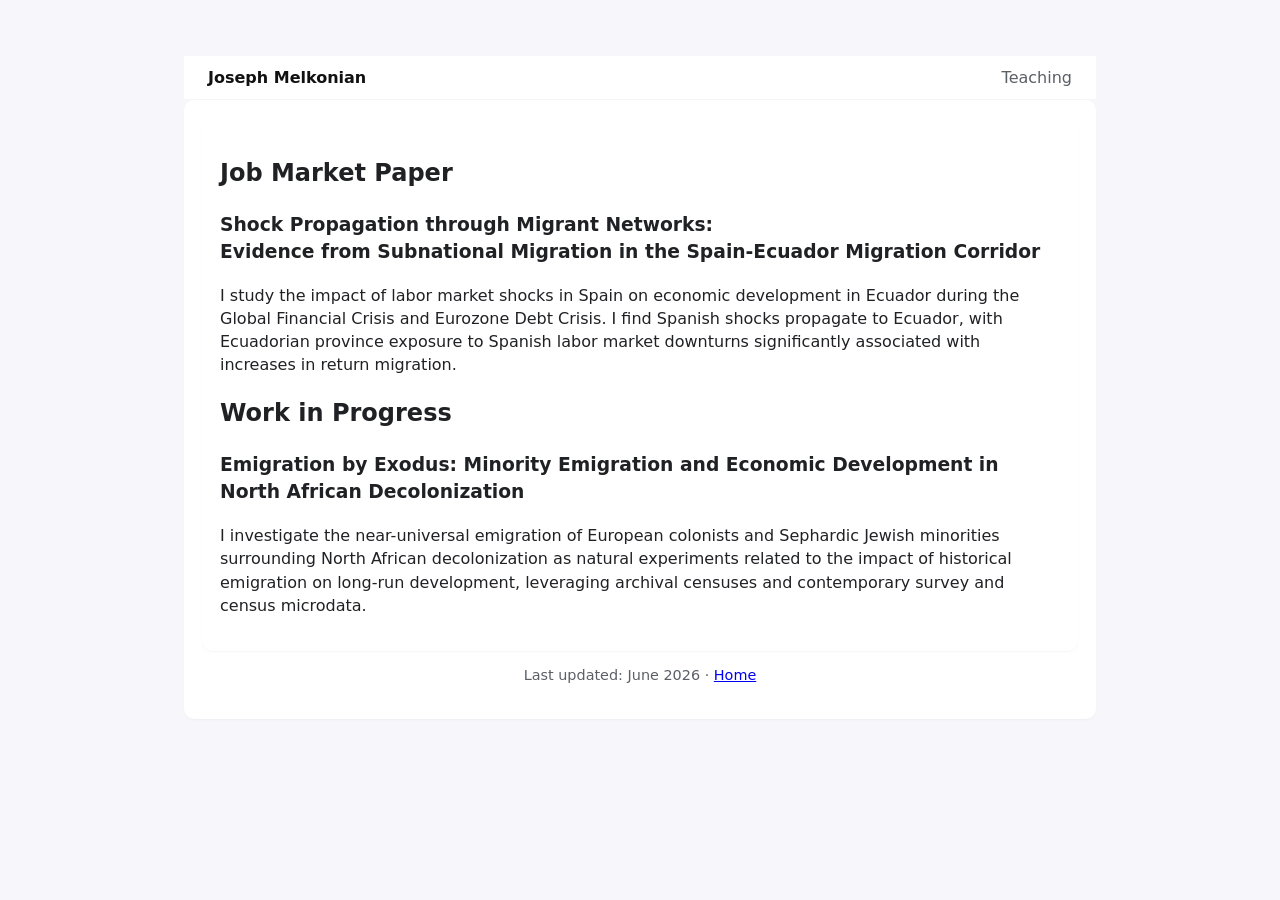
==== research.html @ ab1387c7 "modified:   README.md 	modified:   index.html 	deleted:    melkonian_resume_late_may2026.pdf 	modifi" ====
<!doctype html>
<html lang="en">
<head>
  <meta charset="utf-8" />
  <meta name="viewport" content="width=device-width, initial-scale=1" />
  <title>Joseph Melkonian — Research</title>
  <link rel="stylesheet" href="css/styles.css">
</head>
<body>
  <main class="container">
    <header class="site-header">
      <div class="header-inner">
        <a class="brand" href="index.html">Joseph Melkonian</a>
        <nav class="site-nav">
          <!-- <a href="index.html">Home</a> -->
          <a href="teaching.html">Teaching</a>
          <!-- <a href="melkonian_resume_late_may2026.pdf" target="_blank" rel="noopener">CV</a> -->
        </nav>
      </div>
    </header>

    <!-- <header class="profile-header">
      <div class="photo">
        <img src="images/melkonian_headshot.JPG" alt="Profile photo: Joseph Melkonian">
      </div>
      <div class="intro">
        <h1>Joseph Melkonian</h1>
        <p class="title">Harvard Kennedy School — Public Policy PhD, Job-market candidate</p>
        <p class="contact">
          <a href="mailto:jmelkonian@g.harvard.edu">jmelkonian@g.harvard.edu</a> · <a href="index.html">Home</a> · <a href="teaching.html">Teaching</a>
        </p>
      </div>
    </header> -->

    <section>
      <section>
        <h2>Job Market Paper</h2>
        <h3>Shock Propagation through Migrant Networks: <br> Evidence from Subnational Migration in the Spain-Ecuador Migration Corridor</h3>
        <p> I study the impact of labor market shocks in Spain on economic development in Ecuador during the Global Financial Crisis and Eurozone Debt Crisis. 
          I find Spanish shocks propagate to Ecuador, with Ecuadorian province exposure to Spanish labor market downturns significantly associated with increases 
          in return migration. <!-- Examining nearly decadal changes, I find that shock exposure is associated with growth in the prime working age population share, 
          increased computer ownership, and a reduction in the share of households on welfare. -->  </p>

        <h2>Work in Progress</h2>
        <h3>Emigration by Exodus: Minority Emigration and Economic Development in North African Decolonization</h3>
        <p> I investigate the near-universal emigration of European colonists and Sephardic Jewish minorities surrounding North African decolonization as natural experiments related 
          to the impact of historical emigration on long-run development, leveraging archival censuses and contemporary survey and census microdata. 
          <!-- My research would contribute to the economic literature on the effects of emigration on labor markets and on economic development, 
          the economic contribution of ethnic minorities, and the impact of historical exposure to ethnic minorities on social and political norms. --> </p>

    </section>

    <footer class="foot">
      <p>Last updated: June 2026 · <a href="index.html">Home</a></p>
    </footer>
  </main>
</body>
</html>
---- css/styles.css ----
:root{
  --bg:#f7f7fb;
  --card:#ffffff;
  --muted:#5b5f66;
  --accent:#1f6feb;
  --max-width:960px;
}
*{box-sizing:border-box}
body{font-family:system-ui,-apple-system,Segoe UI,Roboto,'Helvetica Neue',Arial;line-height:1.45;margin:0;background:var(--bg);color:#202124}
.container{max-width:var(--max-width);margin:32px auto;padding:24px}
.profile-header{display:flex;gap:20px;align-items:center;padding:18px;background:var(--card);border-radius:10px 10px 0 0;box-shadow:0 1px 3px rgba(16,24,40,0.06);margin-bottom:0}
.profile-header + section{border-radius:0 0 10px 10px;box-shadow:none;padding-top:4px}
.photo img{width:140px;height:140px;object-fit:cover;border-radius:6px;border:1px solid rgba(0,0,0,0.06)}
.intro h1{margin:0;font-size:1.6rem}
.intro .title{color:var(--muted);margin-top:6px}
.contact a{color:var(--accent);text-decoration:none}

h3 {
  margin-top: 0;
  font-weight: 600;
}

.content-grid{display:grid;grid-template-columns:1fr 280px;gap:20px;margin-top:18px}
section, aside{background:var(--card);padding:18px;border-radius:10px;box-shadow:0 1px 2px rgba(16,24,40,0.04)}
aside h3{margin-top:0}

.foot{text-align:center;color:var(--muted);font-size:0.9rem;margin-top:14px}

@media (max-width:820px){
  .content-grid{grid-template-columns:1fr}
  .profile-header{flex-direction:row}
  .photo img{width:110px;height:110px}
}

/* Site header */
.site-header{background:var(--card);border-bottom:1px solid rgba(16,24,40,0.04);padding:10px 0}
.site-header .header-inner{max-width:var(--max-width);margin:0 auto;display:flex;align-items:center;justify-content:space-between;padding:0 24px}
.site-header .brand{font-weight:700;color:#111;text-decoration:none}
.site-nav a{margin-left:16px;color:var(--muted);text-decoration:none;font-weight:500}
.site-nav a:hover{color:var(--accent)}

.meta{color:var(--muted);font-size:0.95rem;margin-top:0}

.course{margin-bottom:24px}
.course:last-child{margin-bottom:0}

@media (max-width:600px){
  .site-header .header-inner{flex-direction:column;align-items:flex-start;gap:8px}
  .site-nav a{margin-left:0;margin-right:12px}
}
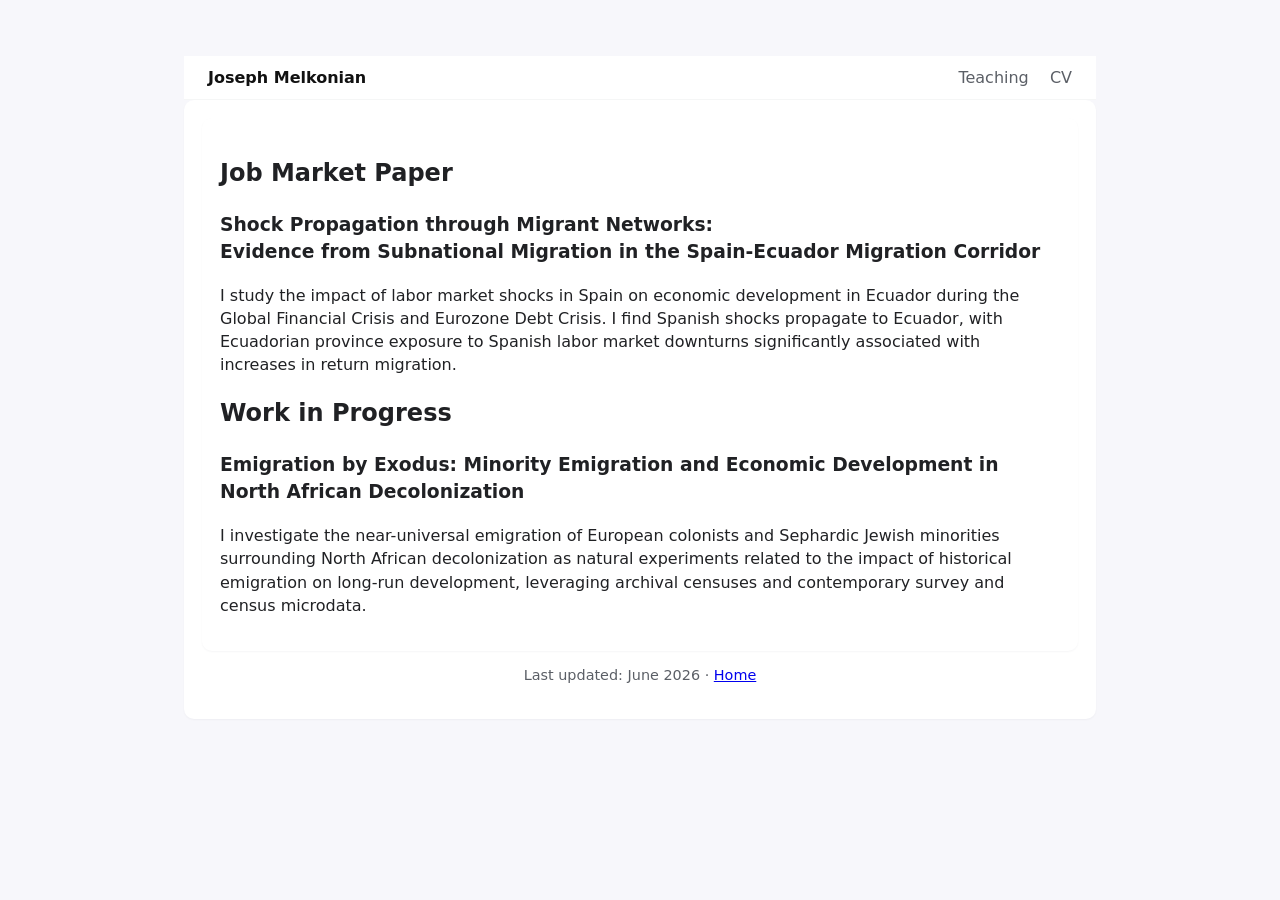
==== commit 4a7961c9: "Update CV link to new file name" ====
--- a/research.html
+++ b/research.html
@@ -14,7 +14,7 @@
         <nav class="site-nav">
           <!-- <a href="index.html">Home</a> -->
           <a href="teaching.html">Teaching</a>
-          <!-- <a href="melkonian_resume_late_may2026.pdf" target="_blank" rel="noopener">CV</a> -->
+          <a href="melkonian_cv_aug_2026.pdf" target="_blank" rel="noopener">CV</a>
         </nav>
       </div>
     </header>
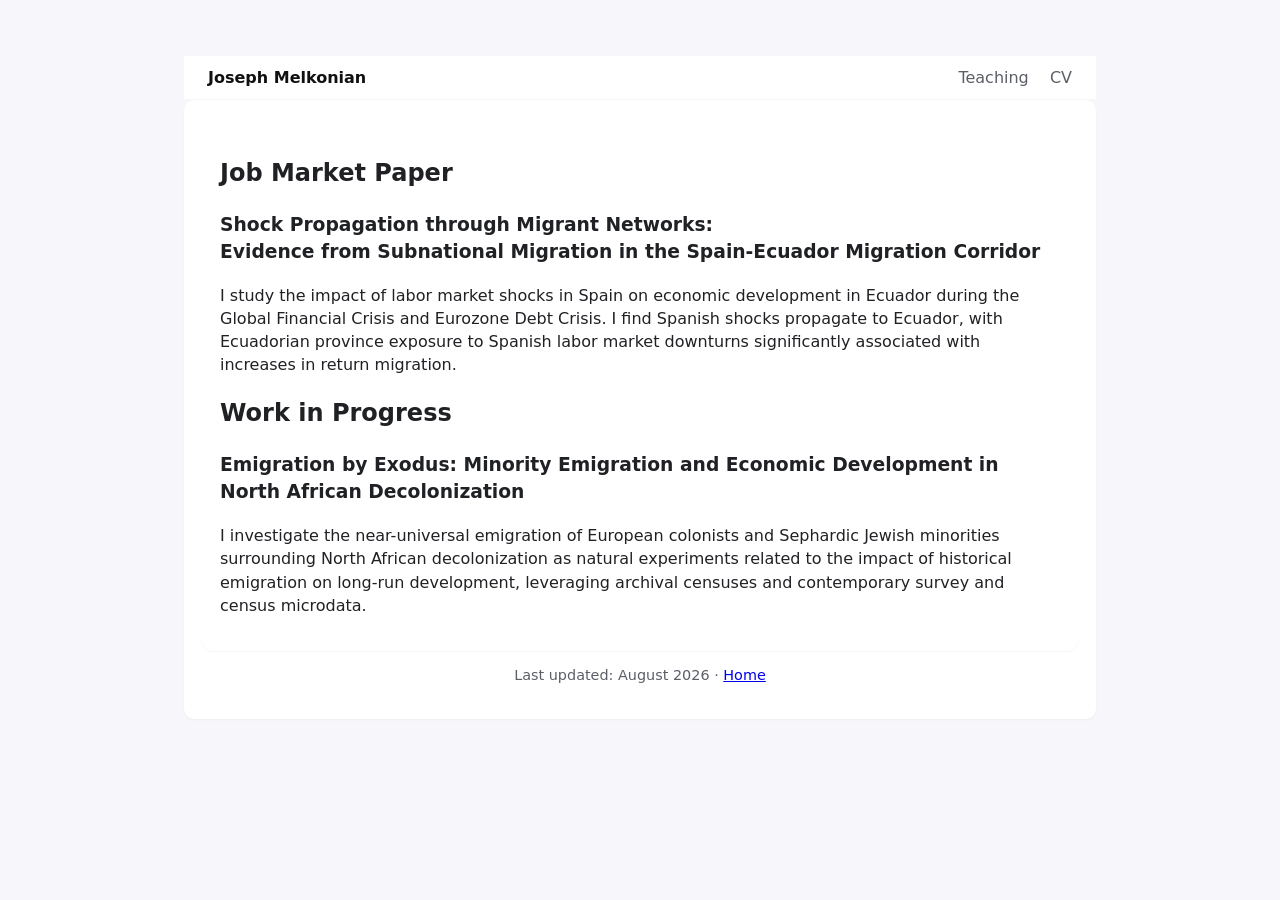
==== commit 5537d64f: "Update last updated date in footer to August 2026" ====
--- a/research.html
+++ b/research.html
@@ -51,7 +51,7 @@
     </section>
 
     <footer class="foot">
-      <p>Last updated: June 2026 · <a href="index.html">Home</a></p>
+      <p>Last updated: August 2026 · <a href="index.html">Home</a></p>
     </footer>
   </main>
 </body>
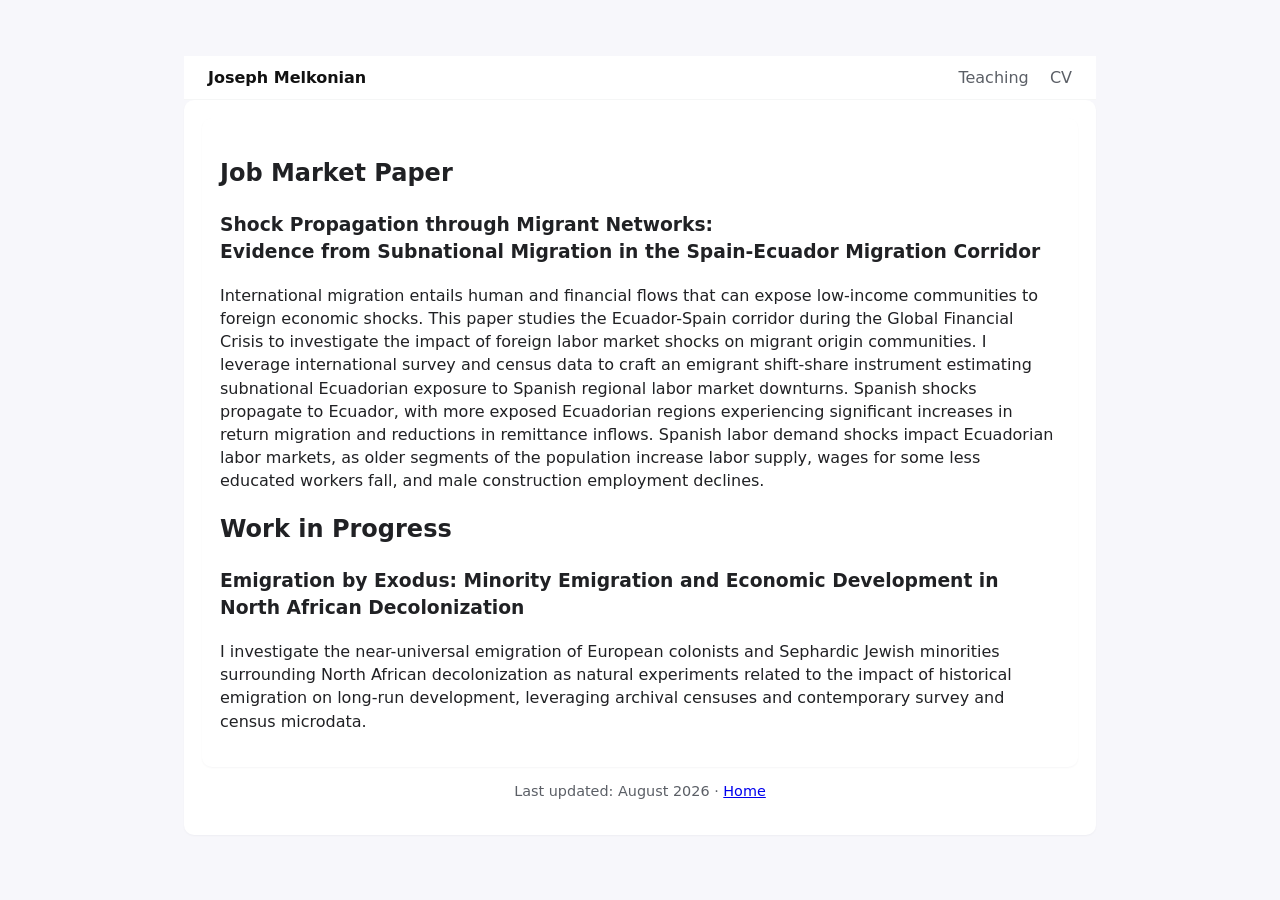
==== commit 99c15b8c: "Revise job market paper description in research.html This update revises the job market paper sectio" ====
--- a/research.html
+++ b/research.html
@@ -36,9 +36,17 @@
       <section>
         <h2>Job Market Paper</h2>
         <h3>Shock Propagation through Migrant Networks: <br> Evidence from Subnational Migration in the Spain-Ecuador Migration Corridor</h3>
-        <p> I study the impact of labor market shocks in Spain on economic development in Ecuador during the Global Financial Crisis and Eurozone Debt Crisis. 
-          I find Spanish shocks propagate to Ecuador, with Ecuadorian province exposure to Spanish labor market downturns significantly associated with increases 
-          in return migration. <!-- Examining nearly decadal changes, I find that shock exposure is associated with growth in the prime working age population share, 
+        <p> International migration entails human and financial flows that can expose low-income communities to foreign economic shocks. 
+          This paper studies the Ecuador-Spain corridor during the Global Financial Crisis to investigate the impact of foreign labor market shocks on migrant origin communities. 
+          I leverage international survey and census data to craft an emigrant shift-share instrument estimating subnational Ecuadorian exposure to Spanish regional labor market downturns. 
+          Spanish shocks propagate to Ecuador, with more exposed Ecuadorian regions experiencing significant increases in return migration and reductions in remittance inflows. 
+          Spanish labor demand shocks impact Ecuadorian labor markets, as older segments of the population increase labor supply, wages for some less educated workers fall, and male construction employment declines. 
+          
+         
+          
+          <!-- I study the impact of labor market shocks in Spain on economic development in Ecuador during the Global Financial Crisis and Eurozone Debt Crisis.  -->
+          <!-- I find Spanish shocks propagate to Ecuador, with Ecuadorian province exposure to Spanish labor market downturns significantly associated with increases  -->
+          <!--in return migration. Examining nearly decadal changes, I find that shock exposure is associated with growth in the prime working age population share, 
           increased computer ownership, and a reduction in the share of households on welfare. -->  </p>
 
         <h2>Work in Progress</h2>
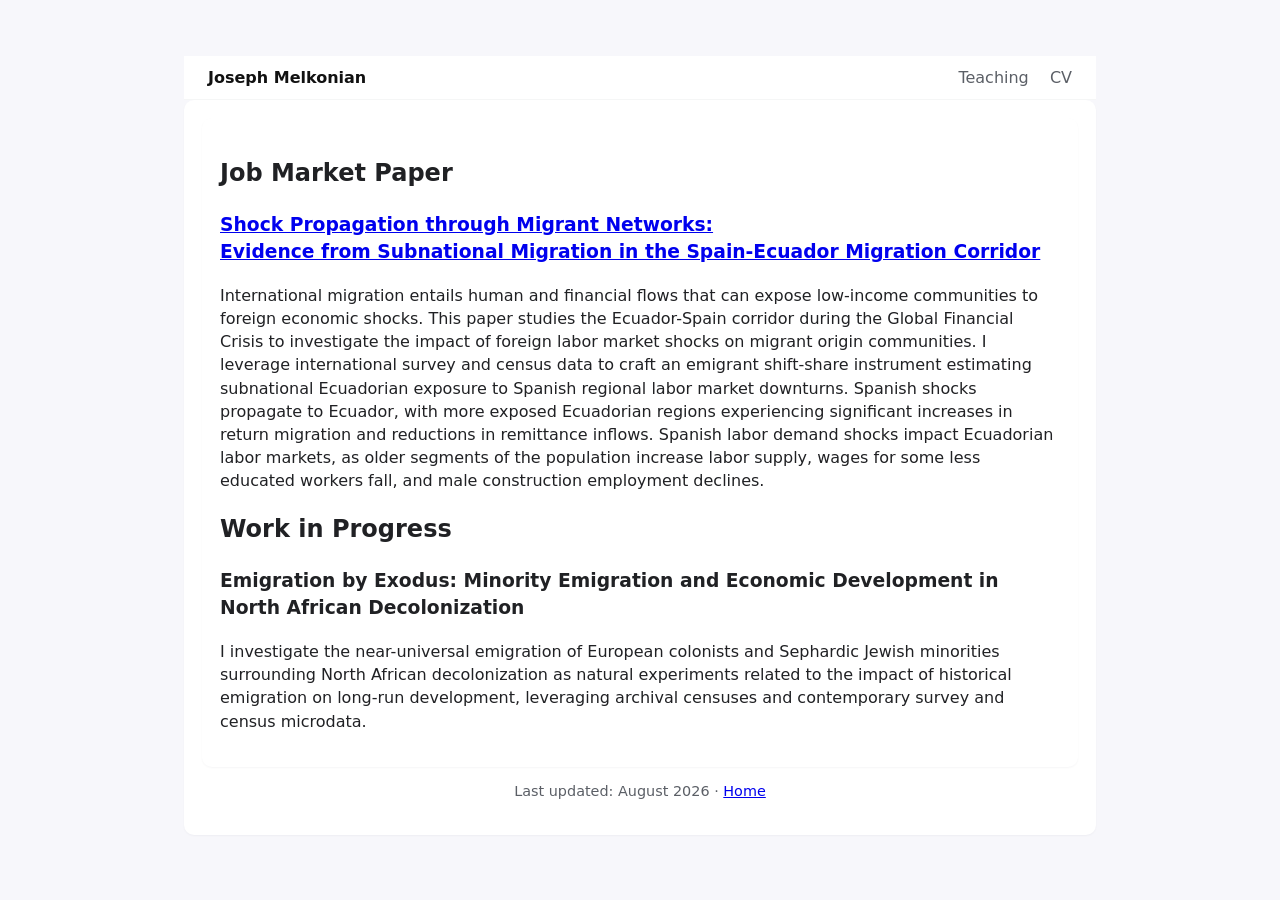
==== commit 0f396d98: "Add hyperlink to job market paper in research.html" ====
--- a/research.html
+++ b/research.html
@@ -35,7 +35,7 @@
     <section>
       <section>
         <h2>Job Market Paper</h2>
-        <h3>Shock Propagation through Migrant Networks: <br> Evidence from Subnational Migration in the Spain-Ecuador Migration Corridor</h3>
+        <h3><a href="melkonian_jmp.pdf" target="_blank" rel="noopener">Shock Propagation through Migrant Networks: <br> Evidence from Subnational Migration in the Spain-Ecuador Migration Corridor</a></h3>
         <p> International migration entails human and financial flows that can expose low-income communities to foreign economic shocks. 
           This paper studies the Ecuador-Spain corridor during the Global Financial Crisis to investigate the impact of foreign labor market shocks on migrant origin communities. 
           I leverage international survey and census data to craft an emigrant shift-share instrument estimating subnational Ecuadorian exposure to Spanish regional labor market downturns. 
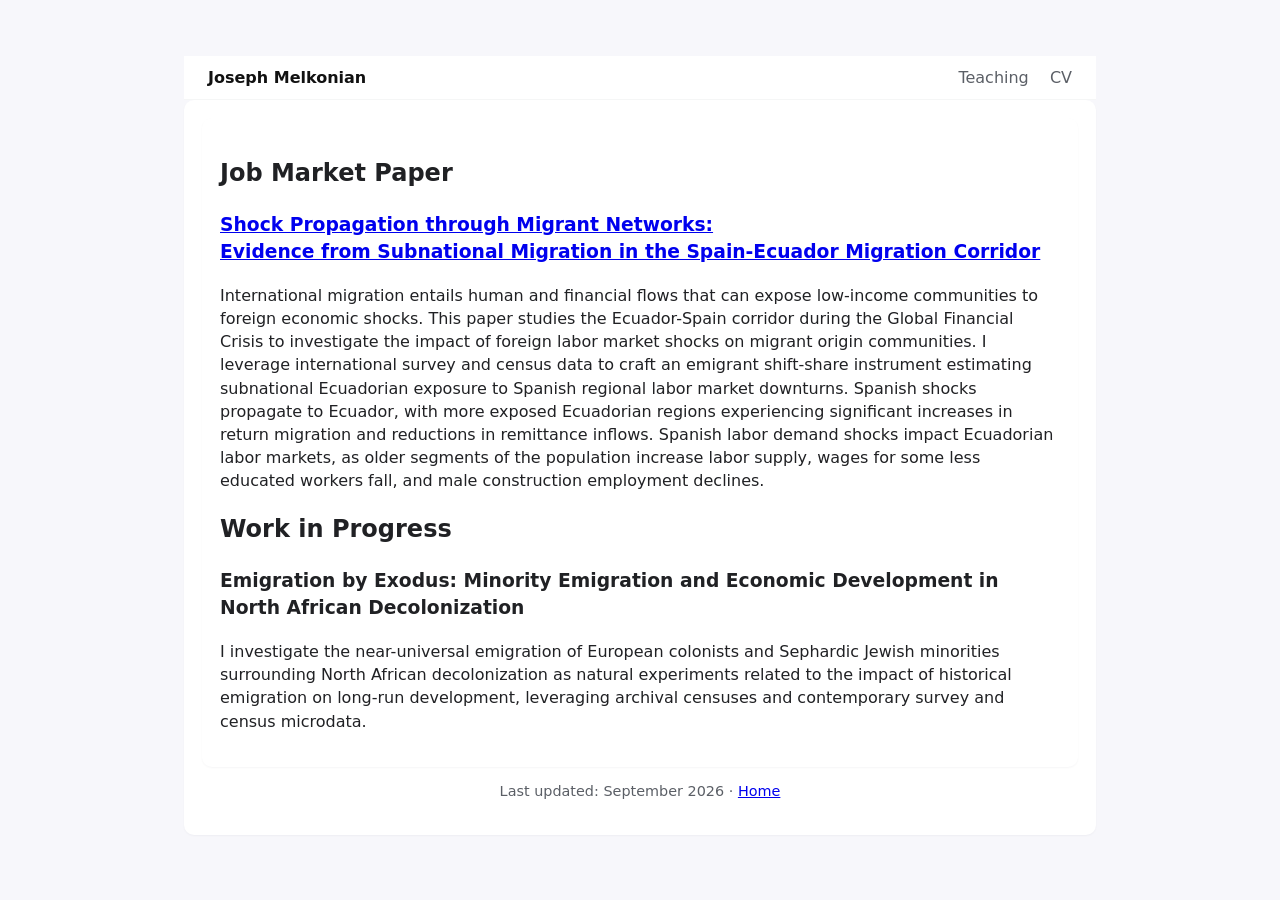
==== commit adee169c: "Update last updated date in footer" ====
--- a/research.html
+++ b/research.html
@@ -59,7 +59,7 @@
     </section>
 
     <footer class="foot">
-      <p>Last updated: August 2026 · <a href="index.html">Home</a></p>
+      <p>Last updated: September 2026 · <a href="index.html">Home</a></p>
     </footer>
   </main>
 </body>
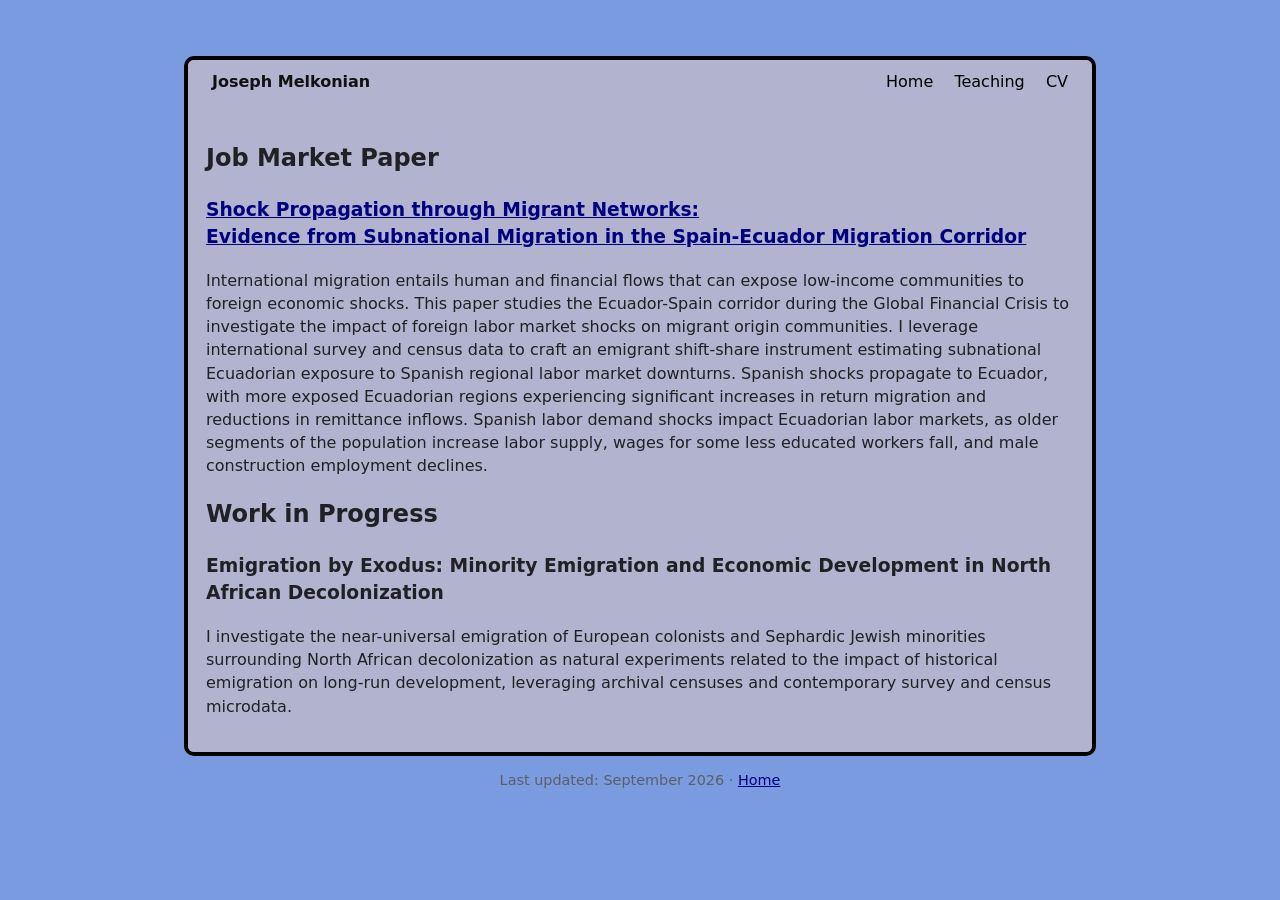
==== commit 1b17e301: "modified:   css/styles.css 	modified:   images/joseph_professional_headshot.jpg 	modified:   index.h" ====
--- a/research.html
+++ b/research.html
@@ -6,13 +6,14 @@
   <title>Joseph Melkonian — Research</title>
   <link rel="stylesheet" href="css/styles.css">
 </head>
-<body>
+<body class="research-page">
   <main class="container">
+    <div class="content-frame">
     <header class="site-header">
       <div class="header-inner">
         <a class="brand" href="index.html">Joseph Melkonian</a>
         <nav class="site-nav">
-          <!-- <a href="index.html">Home</a> -->
+          <a href="index.html">Home</a>
           <a href="teaching.html">Teaching</a>
           <a href="melkonian_cv_aug_2026.pdf" target="_blank" rel="noopener">CV</a>
         </nav>
@@ -33,7 +34,7 @@
     </header> -->
 
     <section>
-      <section>
+      <!-- <section> -->
         <h2>Job Market Paper</h2>
         <h3><a href="melkonian_jmp.pdf" target="_blank" rel="noopener">Shock Propagation through Migrant Networks: <br> Evidence from Subnational Migration in the Spain-Ecuador Migration Corridor</a></h3>
         <p> International migration entails human and financial flows that can expose low-income communities to foreign economic shocks. 
@@ -57,6 +58,7 @@
           the economic contribution of ethnic minorities, and the impact of historical exposure to ethnic minorities on social and political norms. --> </p>
 
     </section>
+    </div>
 
     <footer class="foot">
       <p>Last updated: September 2026 · <a href="index.html">Home</a></p>
--- a/css/styles.css
+++ b/css/styles.css
@@ -1,6 +1,6 @@
 :root{
-  --bg:#f7f7fb;
-  --card:#ffffff;
+  --bg:#7a9be0;
+  --card:#b2b3cf;
   --muted:#5b5f66;
   --accent:#1f6feb;
   --max-width:960px;
@@ -8,12 +8,14 @@
 *{box-sizing:border-box}
 body{font-family:system-ui,-apple-system,Segoe UI,Roboto,'Helvetica Neue',Arial;line-height:1.45;margin:0;background:var(--bg);color:#202124}
 .container{max-width:var(--max-width);margin:32px auto;padding:24px}
-.profile-header{display:flex;gap:20px;align-items:center;padding:18px;background:var(--card);border-radius:10px 10px 0 0;box-shadow:0 1px 3px rgba(16,24,40,0.06);margin-bottom:0}
-.profile-header + section{border-radius:0 0 10px 10px;box-shadow:none;padding-top:4px}
-.photo img{width:140px;height:140px;object-fit:cover;border-radius:6px;border:1px solid rgba(0,0,0,0.06)}
+.content-frame{border:4px solid #000;border-radius:10px;overflow:hidden}
+.content-frame > section{border-radius:0;box-shadow:none}
+.profile-header{display:flex;gap:20px;align-items:center;padding:18px;background:var(--card);border:0;border-radius:0;box-shadow:none;margin-bottom:0}
+.profile-header + section{border:0;border-radius:0;box-shadow:none;padding-top:4px}
+.photo img{width:216px;height:280px;object-fit:cover;border-radius:6px;border:2px solid #000}
 .intro h1{margin:0;font-size:1.6rem}
-.intro .title{color:var(--muted);margin-top:6px}
-.contact a{color:var(--accent);text-decoration:none}
+.intro .title{color:#000;margin-top:6px}
+.contact a{color:#000080;text-decoration:none}
 
 h3 {
   margin-top: 0;
@@ -29,15 +31,20 @@
 @media (max-width:820px){
   .content-grid{grid-template-columns:1fr}
   .profile-header{flex-direction:row}
-  .photo img{width:110px;height:110px}
+  .photo img{width:168px;height:224px}
 }
 
 /* Site header */
-.site-header{background:var(--card);border-bottom:1px solid rgba(16,24,40,0.04);padding:10px 0}
+.site-header{background:var(--card);border:0;padding:10px 0;border-radius:0}
 .site-header .header-inner{max-width:var(--max-width);margin:0 auto;display:flex;align-items:center;justify-content:space-between;padding:0 24px}
 .site-header .brand{font-weight:700;color:#111;text-decoration:none}
-.site-nav a{margin-left:16px;color:var(--muted);text-decoration:none;font-weight:500}
-.site-nav a:hover{color:var(--accent)}
+.site-nav a{margin-left:16px;color:#000;text-decoration:none;font-weight:500}
+.site-nav a:hover{color:#000080}
+
+.teaching-page .meta{color:inherit}
+.research-page a{color:#000080}
+.research-page .site-nav a{color:#000}
+.research-page .site-nav a:hover{color:#000080}
 
 .meta{color:var(--muted);font-size:0.95rem;margin-top:0}
 
